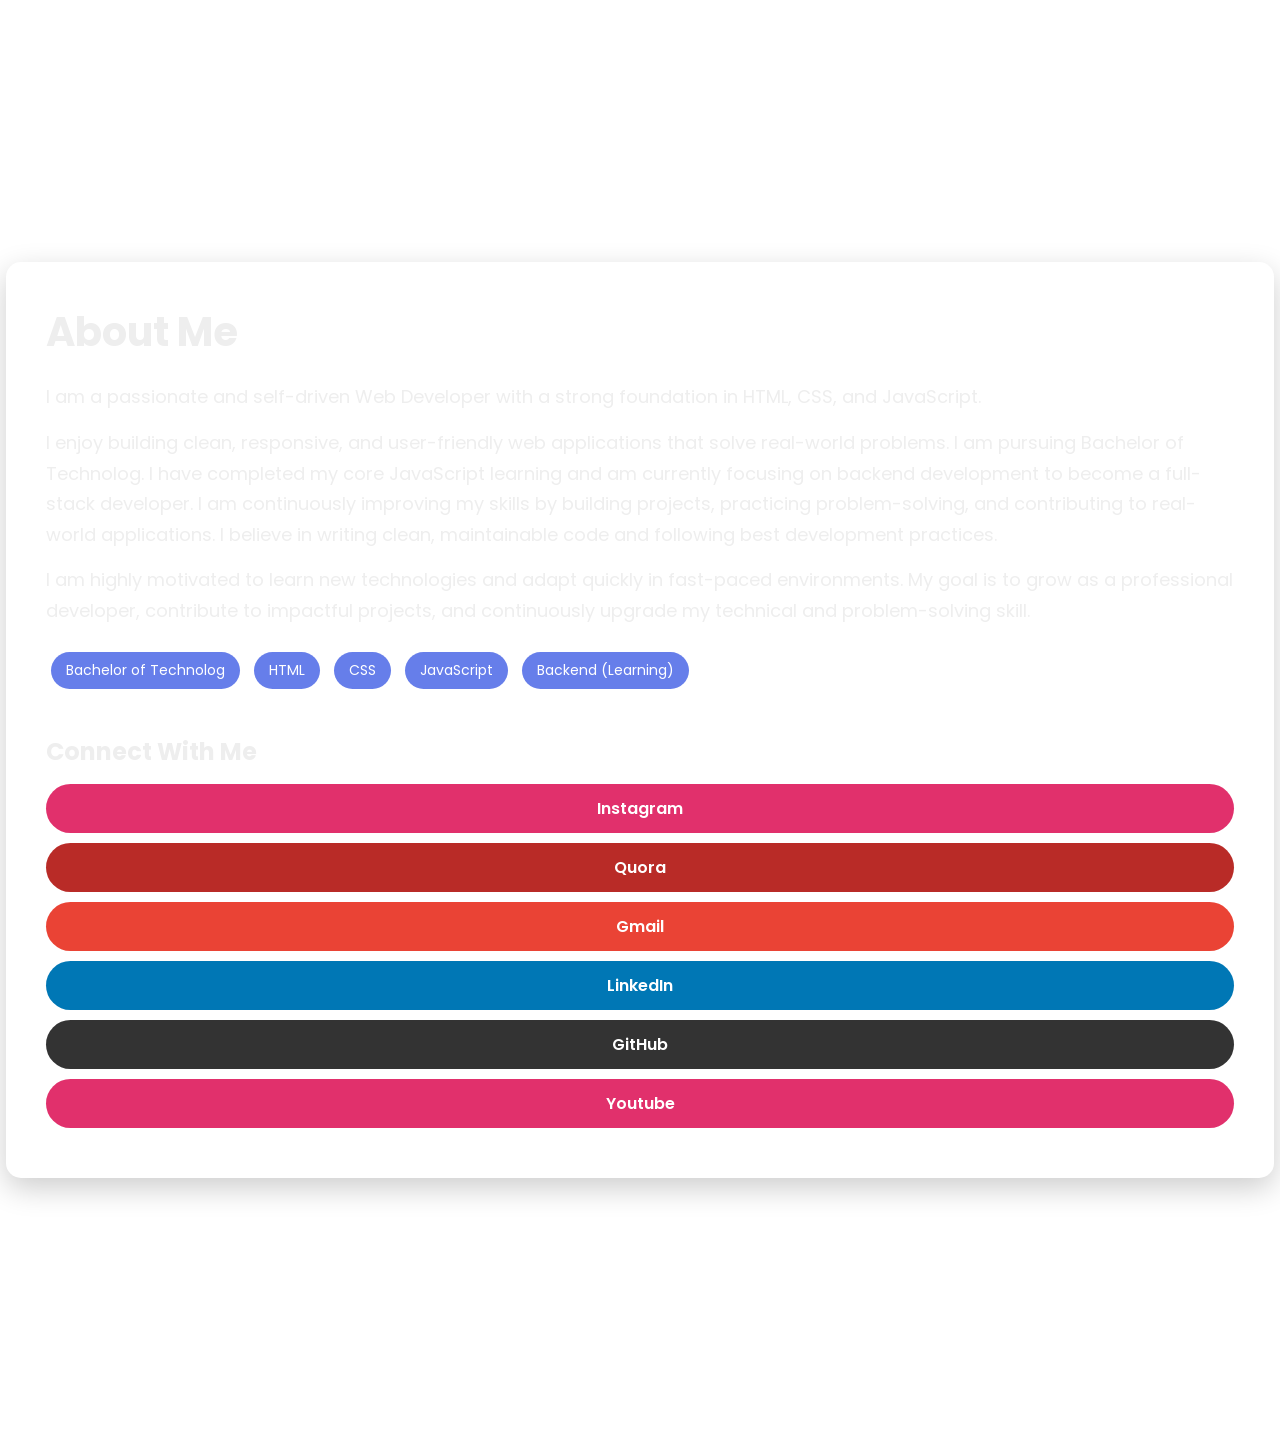
==== aboutme.html @ ee3b1f92 "compelet all files" ====
<!DOCTYPE html>
<html lang="en">
<head>
    <meta charset="UTF-8">
    <title>About Me</title>
    <meta name="viewport" content="width=device-width, initial-scale=1.0">

    <!-- Link CSS File -->
    <link rel="stylesheet" href="aboutme.css">

    <!-- Google Font -->
    <link href="https://fonts.googleapis.com/css2?family=Poppins:wght@300;400;600&display=swap" rel="stylesheet">
    
</head>
<body>

    <div class="about-container">
        <h1>About Me </h1>

        <p>
           I am a passionate and self-driven Web Developer with a strong foundation in HTML, CSS, and JavaScript. </p>
            <p> I enjoy building clean, responsive, and user-friendly web applications that solve real-world problems.
                I am pursuing Bachelor of Technolog. 

I have completed my core JavaScript learning and am currently focusing on backend development to become a full-stack developer. I am continuously improving my skills by building projects, practicing problem-solving, and contributing to real-world applications.

I believe in writing clean, maintainable code and following best development practices. </p>
 <p>I am highly motivated to learn new technologies and adapt quickly in fast-paced environments.

My goal is to grow as a professional developer, contribute to impactful projects, and continuously upgrade my technical and problem-solving skill.
        </p>

        <div class="skills">
            
            <span>Bachelor of Technolog</span>
            <span>HTML</span> 
            <span>CSS</span>
            <span>JavaScript</span>
            <span>Backend (Learning)</span>
        </div>
        <div class="social-links">
            <h2>Connect With Me</h2>

            <a href="https://www.instagram.com/anuragpawar51/" target="_blank" class="social-btn instagram">Instagram</a>

            <a href="https://www.quora.com/profile/Topper4u" target="_blank" class="social-btn quora">Quora</a>

            <a href="mailto:anuragpawar8435@gmail.com" class="social-btn gmail">Gmail</a>

            <a href="https://www.linkedin.com/in/anurag-pawar-5a6336356/" target="_blank" class="social-btn linkedin">LinkedIn</a>

            <a href="https://github.com/anuragpawar8435-bit" target="_blank" class="social-btn github">GitHub</a>
             <a href="https://www.youtube.com/@anuragpawartec8468" target="_blank" class="social-btn instagram">Youtube</a>
        </div>
        
    </div>

</body>
</html>
---- aboutme.css ----
*{
    margin:0;
    padding:0;
    box-sizing:border-box;
    font-family: 'Poppins', sans-serif;
}

body{
    background: linear-gradient(to right,#222831);
    display:flex;
    justify-content:center;
    align-items:center;
    height:160vh;
}

/* Main Card */
.about-container{
    /* background:white; */
    width:99%;
    /* max-width:800px; */
    padding:40px;
    border-radius:15px;
    box-shadow:0 10px 30px rgba(0,0,0,0.2);
    justify-content: center;
    align-items: center;
}

/* Heading */
.about-container h1{
    font-size:40px;
    margin-bottom:20px;
    color:#EEEEEE;
}

/* Paragraph */
.about-container p{
    font-size:18px;
    line-height:1.7;
    margin-bottom:15px;
    color:#EEEEEE;
}

/* Skills */
.skills{
    margin-top:20px;
}

.skills span{
    display:inline-block;
    background:#667eea;
    color:white;
    padding:8px 15px;
    margin:5px;
    border-radius:20px;
    font-size:14px;
}
.social-links{
    margin-top:40px;
}

.social-links h2{
    color:#EEEEEE;
    margin-bottom:15px;
}

/* Buttons */
.social-btn{
    display:block;
    text-decoration:none;
    color:white;
    padding:12px;
    margin:10px 0;
    border-radius:30px;
    text-align:center;
    font-weight:600;
    transition:0.3s ease;
}

.social-btn:hover{
    transform:scale(1.05);
}

/* Platform Colors */

.instagram{
    background:#E1306C;
}

.quora{
    background:#B92B27;
}

.gmail{
    background:#EA4335;
}

.linkedin{
    background:#0077B5;
}

.github{
    background:#333;
}
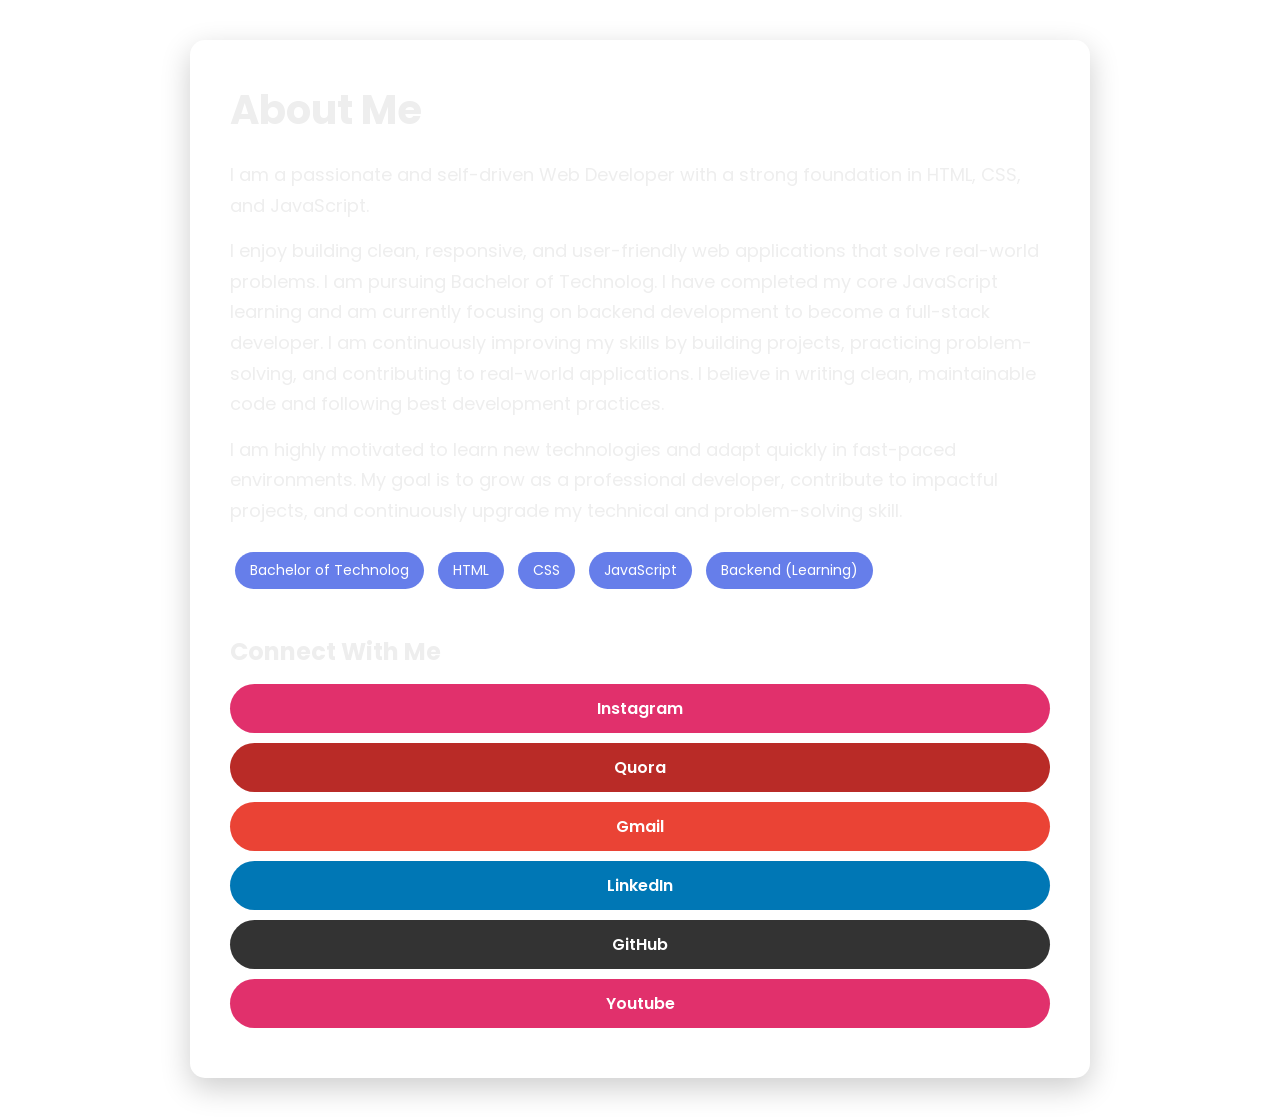
==== commit 8ee7faf2: "update my website" ====
--- a/aboutme.html
+++ b/aboutme.html
@@ -2,7 +2,7 @@
 <html lang="en">
 <head>
     <meta charset="UTF-8">
-    <title>About Me</title>
+    <title>About Me|Anurag</title>
     <meta name="viewport" content="width=device-width, initial-scale=1.0">
 
     <!-- Link CSS File -->
--- a/aboutme.css
+++ b/aboutme.css
@@ -7,17 +7,18 @@
 
 body{
     background: linear-gradient(to right,#222831);
+    min-height: 100vh;
     display:flex;
     justify-content:center;
     align-items:center;
-    height:160vh;
+     padding:40px 20px;
 }
 
 /* Main Card */
 .about-container{
     /* background:white; */
-    width:99%;
-    /* max-width:800px; */
+    width:100%;
+     max-width:900px; 
     padding:40px;
     border-radius:15px;
     box-shadow:0 10px 30px rgba(0,0,0,0.2);
@@ -27,14 +28,14 @@
 
 /* Heading */
 .about-container h1{
-    font-size:40px;
+    font-size: clamp(28px, 5vw, 40px);
     margin-bottom:20px;
     color:#EEEEEE;
 }
 
 /* Paragraph */
 .about-container p{
-    font-size:18px;
+     font-size: clamp(15px, 2.5vw, 18px);
     line-height:1.7;
     margin-bottom:15px;
     color:#EEEEEE;
